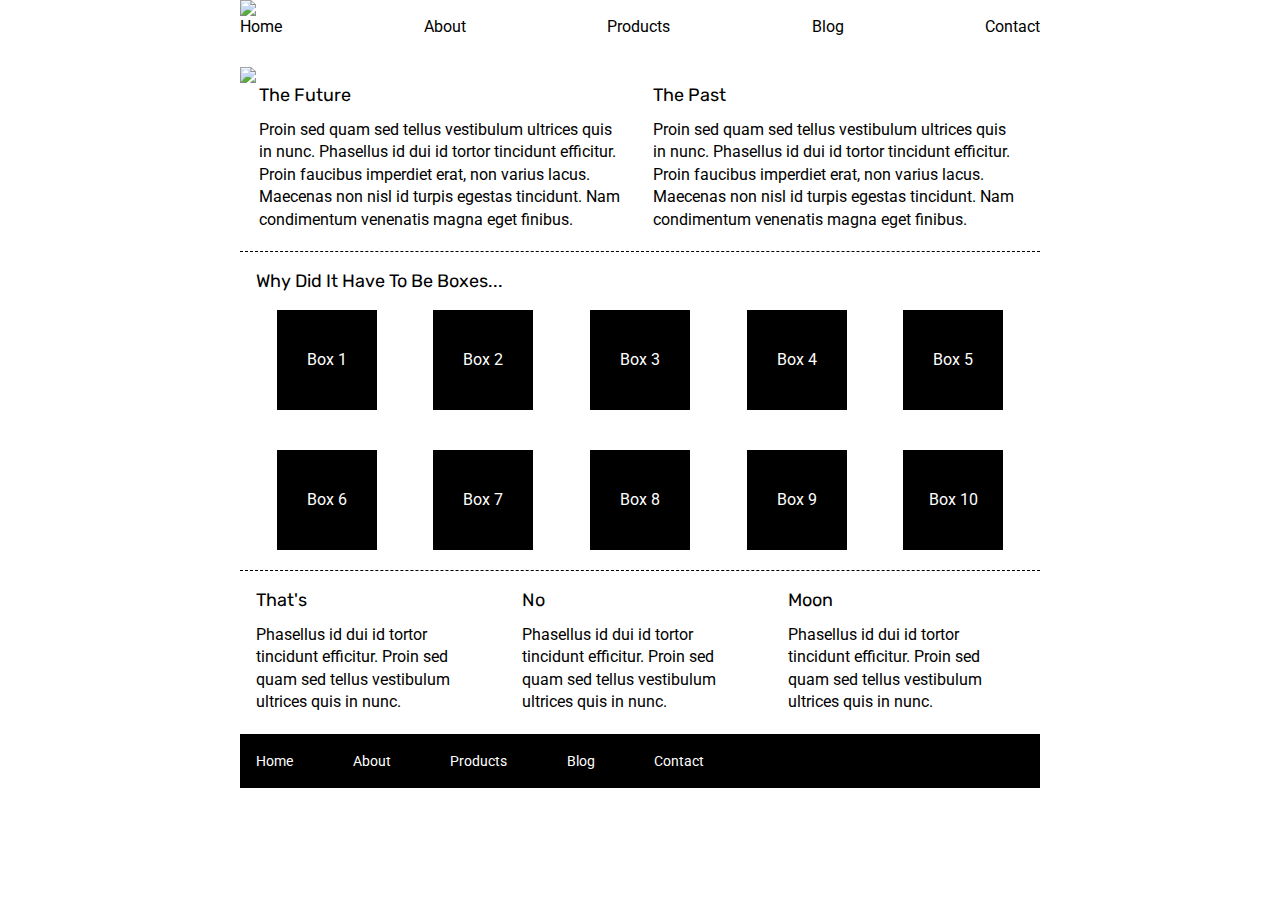
==== index.html @ e6c8edf0 "added nav bar, logo, and linked to about page." ====
<!doctype html>

<html lang="en">
<head>
  <meta charset="utf-8">

  <title>Sprint Challenge - Home</title>

  <link href="https://fonts.googleapis.com/css?family=Roboto|Rubik" rel="stylesheet">
  <link rel="stylesheet" href="./css/index.css">

</head>

<body>

    <div class="container">
        <div class="logo">
            <img src="img/lambda-black.png">
       <nav class= "navflex">
           <a href="#" class="nav">Home</a>
           <a href="./about.html" class="nav">About</a>
           <a href="#" class="nav">Products</a>
           <a href="#" class="nav">Blog</a>
           <a href="#" class="nav">Contact</a>
       </nav>
    </div>
       <div> 
           <img src="img/jumbo.jpg">
       </div>
        <section class="top-content">
            <div class="text-container">
                <h2>The Future</h2>
                <p>Proin sed quam sed tellus vestibulum ultrices quis in nunc. Phasellus id dui id tortor tincidunt efficitur. Proin faucibus imperdiet erat, non varius lacus. Maecenas non nisl id turpis egestas tincidunt. Nam condimentum venenatis magna eget finibus.</p>
            </div>
            <div class="text-container">
                <h2>The Past</h2>
                <p>Proin sed quam sed tellus vestibulum ultrices quis in nunc. Phasellus id dui id tortor tincidunt efficitur. Proin faucibus imperdiet erat, non varius lacus. Maecenas non nisl id turpis egestas tincidunt. Nam condimentum venenatis magna eget finibus.</p>
            </div>
        </section>
        
        <section class="middle-content">
        
            <h2>Why Did It Have To Be Boxes...</h2>
            
            <div class="boxes">
                <div class="box">Box 1</div>
                <div class="box">Box 2</div>
                <div class="box">Box 3</div>
                <div class="box">Box 4</div>
                <div class="box">Box 5</div>
                <div class="box">Box 6</div>
                <div class="box">Box 7</div>
                <div class="box">Box 8</div>
                <div class="box">Box 9</div>
                <div class="box">Box 10</div>
            </div>
        
        </section>

        <section class="bottom-content">

            <div class="text-container">
                <h2>That's</h2>
                <p>Phasellus id dui id tortor tincidunt efficitur. Proin sed quam sed tellus vestibulum ultrices quis in nunc.</p>
            </div>
            <div class="text-container">
                <h2>No</h2>
                <p>Phasellus id dui id tortor tincidunt efficitur. Proin sed quam sed tellus vestibulum ultrices quis in nunc.</p>
            </div>
            <div class="text-container">
                <h2>Moon</h2>
                <p>Phasellus id dui id tortor tincidunt efficitur. Proin sed quam sed tellus vestibulum ultrices quis in nunc.</p>
            </div>

        </section>
        
        <footer>
            <nav>
                <a href="#">Home</a>
                <a href="#">About</a>
                <a href="#">Products</a>
                <a href="#">Blog</a>
                <a href="#">Contact</a>
            </nav>
        </footer>
    </div><!-- container -->        
</body>
</html>
---- css/index.css ----
/* http://meyerweb.com/eric/tools/css/reset/ 
   v2.0 | 20110126
   License: none (public domain)
*/

html, body, div, span, applet, object, iframe,
h1, h2, h3, h4, h5, h6, p, blockquote, pre,
a, abbr, acronym, address, big, cite, code,
del, dfn, em, img, ins, kbd, q, s, samp,
small, strike, strong, sub, sup, tt, var,
b, u, i, center,
dl, dt, dd, ol, ul, li,
fieldset, form, label, legend,
table, caption, tbody, tfoot, thead, tr, th, td,
article, aside, canvas, details, embed, 
figure, figcaption, footer, header, hgroup, 
menu, nav, output, ruby, section, summary,
time, mark, audio, video {
	margin: 0;
	padding: 0;
	border: 0;
	font-size: 100%;
	font: inherit;
	vertical-align: baseline;
}
/* HTML5 display-role reset for older browsers */
article, aside, details, figcaption, figure, 
footer, header, hgroup, menu, nav, section {
	display: block;
}
body {
	line-height: 1;
}
ol, ul {
	list-style: none;
}
blockquote, q {
	quotes: none;
}
blockquote:before, blockquote:after,
q:before, q:after {
	content: '';
	content: none;
}
table {
	border-collapse: collapse;
	border-spacing: 0;
}

* {
    box-sizing: border-box;
}

html, body {
    height: 100%;
    font-family: 'Roboto', sans-serif;
}

h1, h2, h3, h4, h5 {
    font-size: 18px;
    margin-bottom: 15px;
    font-family: 'Rubik', sans-serif;
}

p {
    line-height: 1.4;
}

.container {
    width: 800px;
    margin: 0 auto;
}

.top-content {
    display: flex;
    flex-wrap: wrap;
    justify-content: space-evenly;
    margin-bottom: 20px;
    border-bottom: 1px dashed black;
}

.top-content .text-container {
    width: 48%;
    padding: 0 1%;
    padding-bottom: 20px;  
}

.middle-content {
    margin-bottom: 20px;
    border-bottom: 1px dashed black;
}

.middle-content h2 {
    padding: 0 2%;
    margin-bottom: 0;
}

.middle-content .boxes {
    display: flex;
    flex-wrap: wrap;
    justify-content: space-evenly;
}

.middle-content .boxes .box {
    width: 12.5%;
    height: 100px;
    background: black;
    margin: 20px 2.5%;
    color: white;
    display: flex;
    align-items: center;
    justify-content: center;
}

.bottom-content {
    display: flex;
    margin: 0 2% 20px;
    justify-content: space-around;
}

.bottom-content .text-container {
    padding-right: 4%;
}

.bottom-content .text-container:last-child {
    padding-right: 0;
}

footer {
    width: 100%;
    background: black;
}

footer nav {
    width: 60%;
    display: flex;
    justify-content: space-between;
    align-items: center;
    padding: 20px 2%;
    font-size: 14px;
}

footer nav a {
    color: white;
    text-decoration: none;
}
.nav{
    text-decoration: none; 
    color: black; 
}
.navflex{
    display: flex; 
    justify-content: space-between; 
    padding-bottom: 2rem; 
}
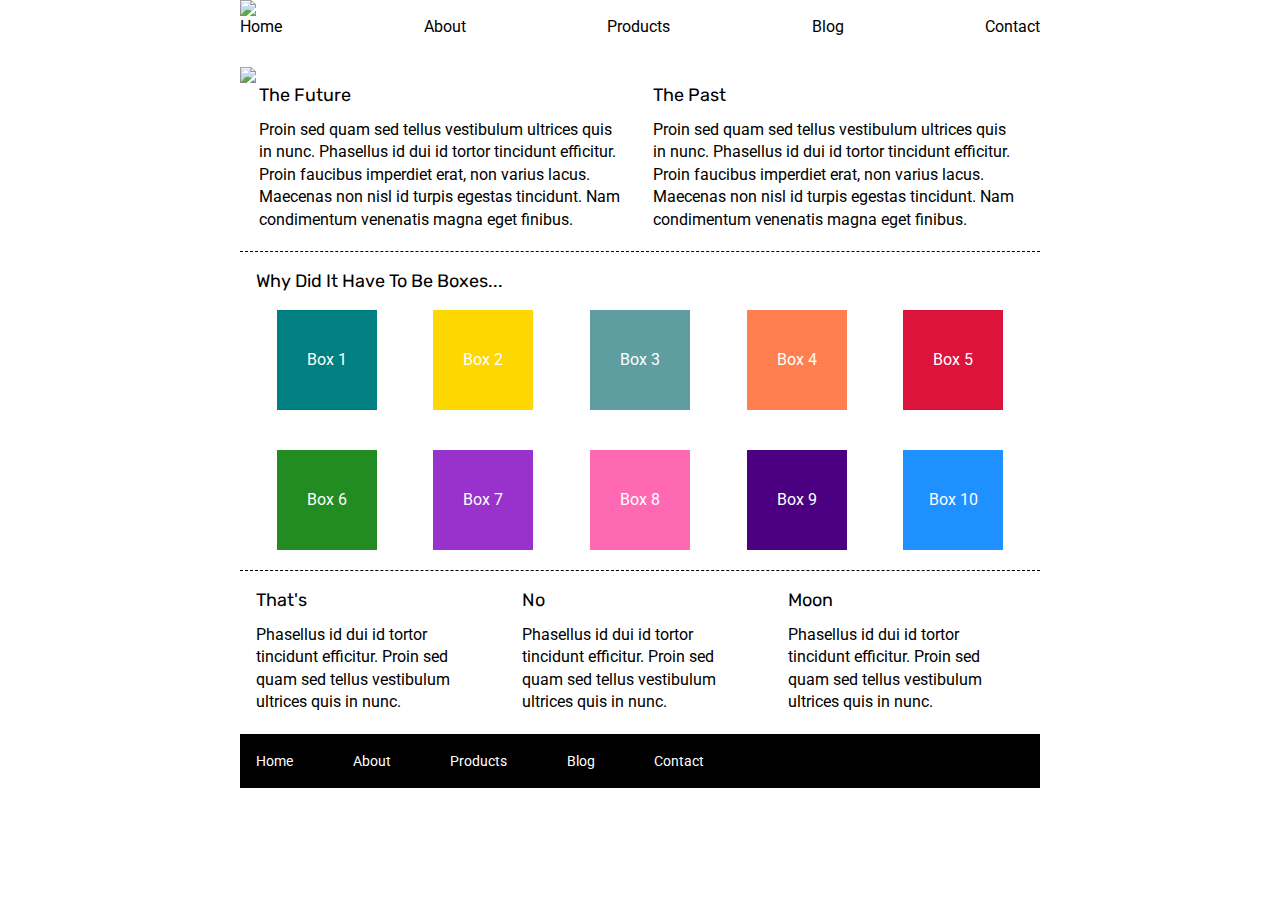
==== commit abb6bfb2: "changed colors of boxes with id's" ====
--- a/index.html
+++ b/index.html
@@ -43,16 +43,16 @@
             <h2>Why Did It Have To Be Boxes...</h2>
             
             <div class="boxes">
-                <div class="box">Box 1</div>
-                <div class="box">Box 2</div>
-                <div class="box">Box 3</div>
-                <div class="box">Box 4</div>
-                <div class="box">Box 5</div>
-                <div class="box">Box 6</div>
-                <div class="box">Box 7</div>
-                <div class="box">Box 8</div>
-                <div class="box">Box 9</div>
-                <div class="box">Box 10</div>
+                <div class="box"id="b1">Box 1</div>
+                <div class="box"id="b2">Box 2</div>
+                <div class="box"id="b3">Box 3</div>
+                <div class="box"id="b4">Box 4</div>
+                <div class="box"id="b5">Box 5</div>
+                <div class="box"id="b6">Box 6</div>
+                <div class="box"id="b7">Box 7</div>
+                <div class="box"id="b8">Box 8</div>
+                <div class="box"id="b9">Box 9</div>
+                <div class="box"id="b10">Box 10</div>
             </div>
         
         </section>
--- a/css/index.css
+++ b/css/index.css
@@ -153,4 +153,35 @@
     justify-content: space-between; 
     padding-bottom: 2rem; 
 }
+#b1{
+    background-color: teal; 
+}
+#b2{
+    background-color: gold;
+}
+#b3{
+    background-color: cadetblue; 
+}
+#b4{
+    background-color: coral; 
+}
+#b5{
+    background-color: crimson; 
+}
 
+#b6{    
+    background-color: forestgreen;  
+}
+
+#b7{    
+    background-color: darkorchid;  
+}
+#b8{
+     background-color: hotpink; 
+}
+#b9{
+        background-color: indigo; 
+}
+#b10{  
+      background-color: dodgerblue; 
+}
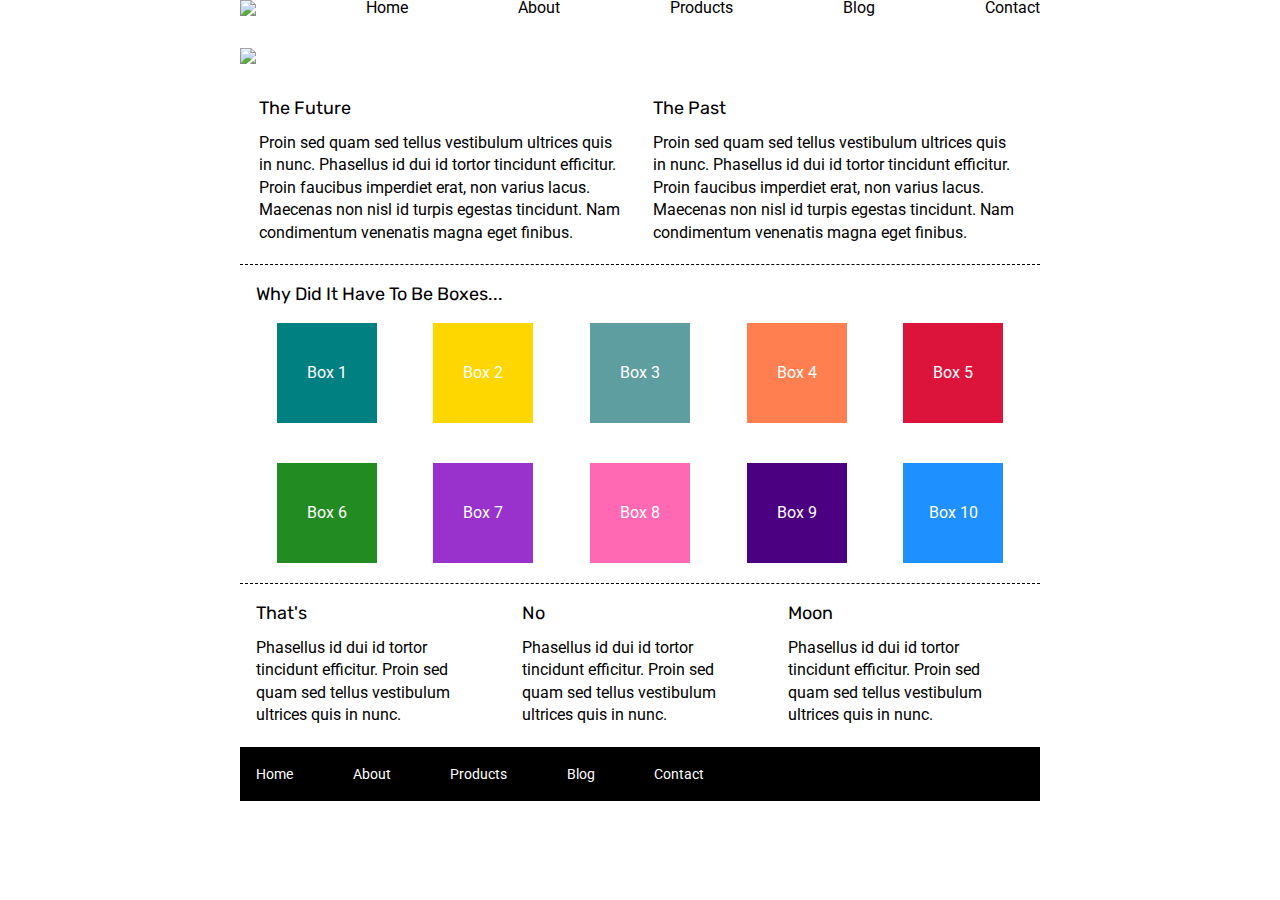
==== commit 24738443: "Post-Friday Sprint:formatted remaining paragraphs, images, and nav bar." ====
--- a/index.html
+++ b/index.html
@@ -14,27 +14,31 @@
 <body>
 
     <div class="container">
-        <div class="logo">
-            <img src="img/lambda-black.png">
+        <div>
        <nav class= "navflex">
+        <img src="img/lambda-black.png"> 
            <a href="#" class="nav">Home</a>
            <a href="./about.html" class="nav">About</a>
            <a href="#" class="nav">Products</a>
            <a href="#" class="nav">Blog</a>
            <a href="#" class="nav">Contact</a>
        </nav>
-    </div>
-       <div> 
+    </div>  
+       <div class="jumbo"> 
            <img src="img/jumbo.jpg">
        </div>
         <section class="top-content">
             <div class="text-container">
                 <h2>The Future</h2>
+                <div class="paragraphs"> 
                 <p>Proin sed quam sed tellus vestibulum ultrices quis in nunc. Phasellus id dui id tortor tincidunt efficitur. Proin faucibus imperdiet erat, non varius lacus. Maecenas non nisl id turpis egestas tincidunt. Nam condimentum venenatis magna eget finibus.</p>
+                </div>
             </div>
             <div class="text-container">
                 <h2>The Past</h2>
+                <div class="paragraphs">
                 <p>Proin sed quam sed tellus vestibulum ultrices quis in nunc. Phasellus id dui id tortor tincidunt efficitur. Proin faucibus imperdiet erat, non varius lacus. Maecenas non nisl id turpis egestas tincidunt. Nam condimentum venenatis magna eget finibus.</p>
+            </div>
             </div>
         </section>
         
@@ -66,18 +70,18 @@
             <div class="text-container">
                 <h2>No</h2>
                 <p>Phasellus id dui id tortor tincidunt efficitur. Proin sed quam sed tellus vestibulum ultrices quis in nunc.</p>
-            </div>
+        </div>
             <div class="text-container">
                 <h2>Moon</h2>
                 <p>Phasellus id dui id tortor tincidunt efficitur. Proin sed quam sed tellus vestibulum ultrices quis in nunc.</p>
-            </div>
+        </div>
 
         </section>
         
         <footer>
             <nav>
                 <a href="#">Home</a>
-                <a href="#">About</a>
+                <a href="./about.html">About</a>
                 <a href="#">Products</a>
                 <a href="#">Blog</a>
                 <a href="#">Contact</a>
--- a/css/index.css
+++ b/css/index.css
@@ -145,6 +145,8 @@
     text-decoration: none;
 }
 .nav{
+    display: flex; 
+    align-items: flex-end;
     text-decoration: none; 
     color: black; 
 }
@@ -153,6 +155,7 @@
     justify-content: space-between; 
     padding-bottom: 2rem; 
 }
+
 #b1{
     background-color: teal; 
 }
@@ -185,3 +188,57 @@
 #b10{  
       background-color: dodgerblue; 
 }
+.jumbo{
+    padding-bottom: 2rem; 
+}
+.jumbo-about{
+    padding-bottom: 2rem; 
+    display: flex; 
+    justify-content: center; 
+    width: 100%;
+}
+#about1{
+    padding-left: 16rem; 
+}
+.agile{
+ display: flex; 
+ align-items: baseline; 
+ padding-left: 16rem; 
+ padding-bottom: 2rem; 
+ border-bottom: 1px dashed black; 
+}
+.learn{
+    border-bottom: 1px dashed black; 
+    padding-bottom: 2rem; 
+}
+.learn a{
+    text-decoration: none; 
+    color: black; 
+    border: 2px solid black; 
+    border-radius: 30px; 
+}
+.image-container-top{
+    display: flex; 
+    justify-content: space-evenly;
+    padding-bottom: 2rem;  
+}
+.header-container1{
+    display: flex; 
+    justify-content: space-evenly; 
+}
+.paragraph-container{
+    display: flex; 
+    justify-content: space-evenly; 
+    padding-bottom: 2rem; 
+}
+.image-container-bottom{
+    display: flex; 
+    justify-content: space-evenly;
+}
+.header-container-bottom{
+    display: flex; 
+    justify-content: space-evenly; 
+}
+#together{
+    padding-top: 2rem; 
+}
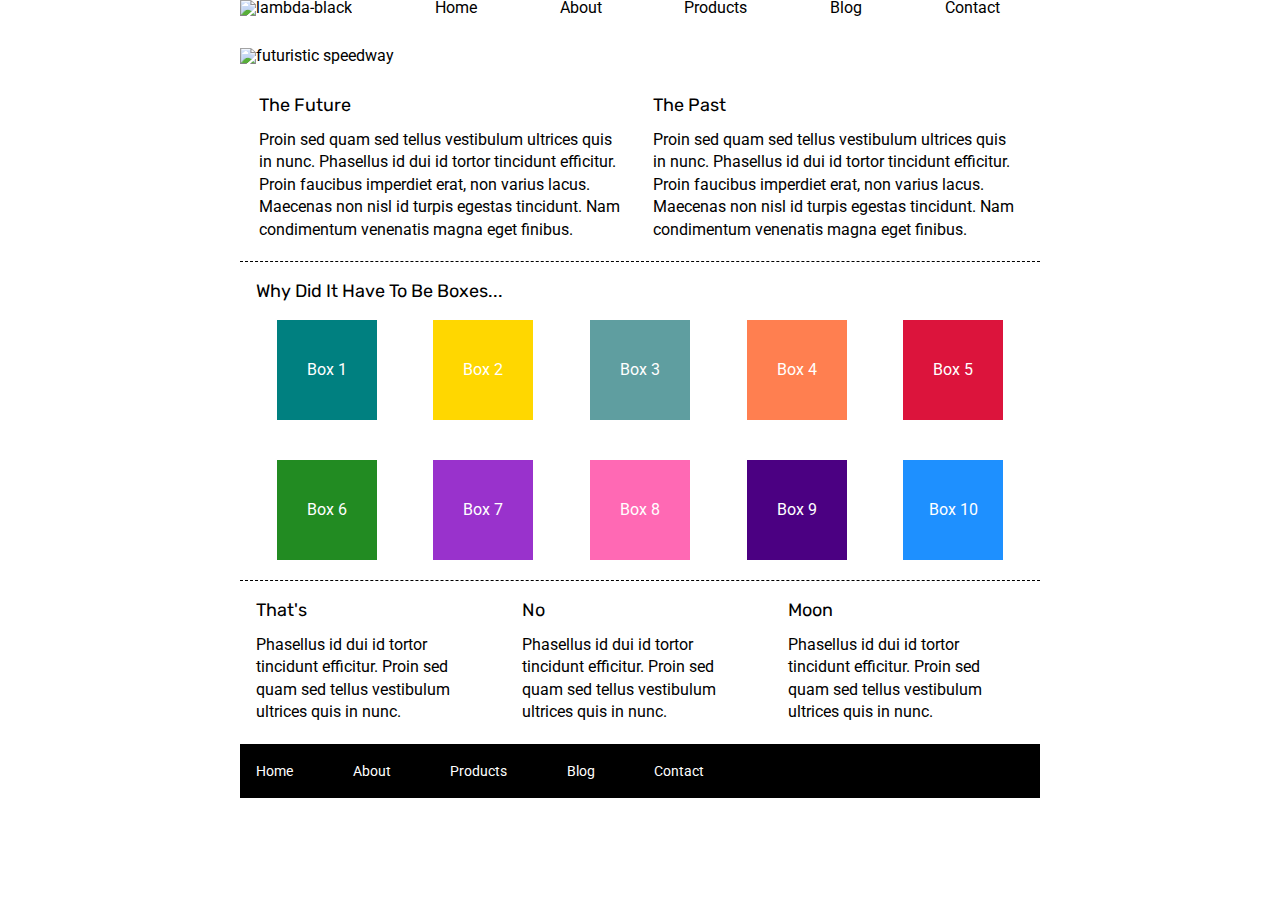
==== commit 2382c58f: "finished homepage. Added nav bar and linked nav bar to about page. Aligned nav bar and fixed width o" ====
--- a/index.html
+++ b/index.html
@@ -7,38 +7,31 @@
   <title>Sprint Challenge - Home</title>
 
   <link href="https://fonts.googleapis.com/css?family=Roboto|Rubik" rel="stylesheet">
-  <link rel="stylesheet" href="./css/index.css">
+  <link rel="stylesheet" href="css/index.css">
 
 </head>
 
 <body>
-
     <div class="container">
-        <div>
-       <nav class= "navflex">
-        <img src="img/lambda-black.png"> 
-           <a href="#" class="nav">Home</a>
-           <a href="./about.html" class="nav">About</a>
-           <a href="#" class="nav">Products</a>
-           <a href="#" class="nav">Blog</a>
-           <a href="#" class="nav">Contact</a>
-       </nav>
-    </div>  
-       <div class="jumbo"> 
-           <img src="img/jumbo.jpg">
-       </div>
+        <nav class="nav-flex"> 
+        <img id="nav-image" src="/img/lambda-black.png" alt="lambda-black">
+            <a href="#">Home</a>
+            <a href="/about.html">About</a>
+            <a href="#">Products</a>
+            <a href="#">Blog</a>
+            <a href="#">Contact</a>
+        </nav>
+  <section class="header-image">
+      <img src="/img/jumbo.jpg" alt="futuristic speedway">
+  </section>
         <section class="top-content">
             <div class="text-container">
                 <h2>The Future</h2>
-                <div class="paragraphs"> 
                 <p>Proin sed quam sed tellus vestibulum ultrices quis in nunc. Phasellus id dui id tortor tincidunt efficitur. Proin faucibus imperdiet erat, non varius lacus. Maecenas non nisl id turpis egestas tincidunt. Nam condimentum venenatis magna eget finibus.</p>
-                </div>
             </div>
             <div class="text-container">
                 <h2>The Past</h2>
-                <div class="paragraphs">
                 <p>Proin sed quam sed tellus vestibulum ultrices quis in nunc. Phasellus id dui id tortor tincidunt efficitur. Proin faucibus imperdiet erat, non varius lacus. Maecenas non nisl id turpis egestas tincidunt. Nam condimentum venenatis magna eget finibus.</p>
-            </div>
             </div>
         </section>
         
@@ -47,16 +40,16 @@
             <h2>Why Did It Have To Be Boxes...</h2>
             
             <div class="boxes">
-                <div class="box"id="b1">Box 1</div>
-                <div class="box"id="b2">Box 2</div>
-                <div class="box"id="b3">Box 3</div>
-                <div class="box"id="b4">Box 4</div>
-                <div class="box"id="b5">Box 5</div>
-                <div class="box"id="b6">Box 6</div>
-                <div class="box"id="b7">Box 7</div>
-                <div class="box"id="b8">Box 8</div>
-                <div class="box"id="b9">Box 9</div>
-                <div class="box"id="b10">Box 10</div>
+                <div class="box" id="box1">Box 1</div>
+                <div class="box" id="box2">Box 2</div>
+                <div class="box" id="box3">Box 3</div>
+                <div class="box" id="box4">Box 4</div>
+                <div class="box" id="box5">Box 5</div>
+                <div class="box" id="box6">Box 6</div>
+                <div class="box" id="box7">Box 7</div>
+                <div class="box" id="box8">Box 8</div>
+                <div class="box" id="box9">Box 9</div>
+                <div class="box" id="box10">Box 10</div>
             </div>
         
         </section>
@@ -70,18 +63,18 @@
             <div class="text-container">
                 <h2>No</h2>
                 <p>Phasellus id dui id tortor tincidunt efficitur. Proin sed quam sed tellus vestibulum ultrices quis in nunc.</p>
-        </div>
+            </div>
             <div class="text-container">
                 <h2>Moon</h2>
                 <p>Phasellus id dui id tortor tincidunt efficitur. Proin sed quam sed tellus vestibulum ultrices quis in nunc.</p>
-        </div>
+            </div>
 
         </section>
         
         <footer>
             <nav>
                 <a href="#">Home</a>
-                <a href="./about.html">About</a>
+                <a href="/about.html">About</a>
                 <a href="#">Products</a>
                 <a href="#">Blog</a>
                 <a href="#">Contact</a>
--- a/css/index.css
+++ b/css/index.css
@@ -70,6 +70,20 @@
     width: 800px;
     margin: 0 auto;
 }
+.nav-flex{
+   display:flex; 
+   justify-content: space-between; 
+   align-items: flex-end;
+   width: 95%; 
+}
+a{
+    text-decoration: none; 
+    color: black; 
+}
+.header-image{
+    margin-top: 2rem; 
+    margin-bottom: 2rem; 
+}
 
 .top-content {
     display: flex;
@@ -126,6 +140,36 @@
     padding-right: 0;
 }
 
+#box1{
+    background:teal;
+}
+#box2{
+    background: gold; 
+}
+#box3{
+    background: cadetblue;
+}
+#box4 { 
+    background: coral;
+}
+#box5{
+    background: crimson;
+    } 
+#box6{
+    background:forestgreen
+}
+#box7{
+    background:darkorchid;
+}
+#box8{
+    background:hotpink;
+}
+#box9{
+    background:indigo;
+}
+#box10{
+    background:dodgerblue;
+}
 footer {
     width: 100%;
     background: black;
@@ -143,102 +187,4 @@
 footer nav a {
     color: white;
     text-decoration: none;
-}
-.nav{
-    display: flex; 
-    align-items: flex-end;
-    text-decoration: none; 
-    color: black; 
-}
-.navflex{
-    display: flex; 
-    justify-content: space-between; 
-    padding-bottom: 2rem; 
-}
-
-#b1{
-    background-color: teal; 
-}
-#b2{
-    background-color: gold;
-}
-#b3{
-    background-color: cadetblue; 
-}
-#b4{
-    background-color: coral; 
-}
-#b5{
-    background-color: crimson; 
-}
-
-#b6{    
-    background-color: forestgreen;  
-}
-
-#b7{    
-    background-color: darkorchid;  
-}
-#b8{
-     background-color: hotpink; 
-}
-#b9{
-        background-color: indigo; 
-}
-#b10{  
-      background-color: dodgerblue; 
-}
-.jumbo{
-    padding-bottom: 2rem; 
-}
-.jumbo-about{
-    padding-bottom: 2rem; 
-    display: flex; 
-    justify-content: center; 
-    width: 100%;
-}
-#about1{
-    padding-left: 16rem; 
-}
-.agile{
- display: flex; 
- align-items: baseline; 
- padding-left: 16rem; 
- padding-bottom: 2rem; 
- border-bottom: 1px dashed black; 
-}
-.learn{
-    border-bottom: 1px dashed black; 
-    padding-bottom: 2rem; 
-}
-.learn a{
-    text-decoration: none; 
-    color: black; 
-    border: 2px solid black; 
-    border-radius: 30px; 
-}
-.image-container-top{
-    display: flex; 
-    justify-content: space-evenly;
-    padding-bottom: 2rem;  
-}
-.header-container1{
-    display: flex; 
-    justify-content: space-evenly; 
-}
-.paragraph-container{
-    display: flex; 
-    justify-content: space-evenly; 
-    padding-bottom: 2rem; 
-}
-.image-container-bottom{
-    display: flex; 
-    justify-content: space-evenly;
-}
-.header-container-bottom{
-    display: flex; 
-    justify-content: space-evenly; 
-}
-#together{
-    padding-top: 2rem; 
-}
+}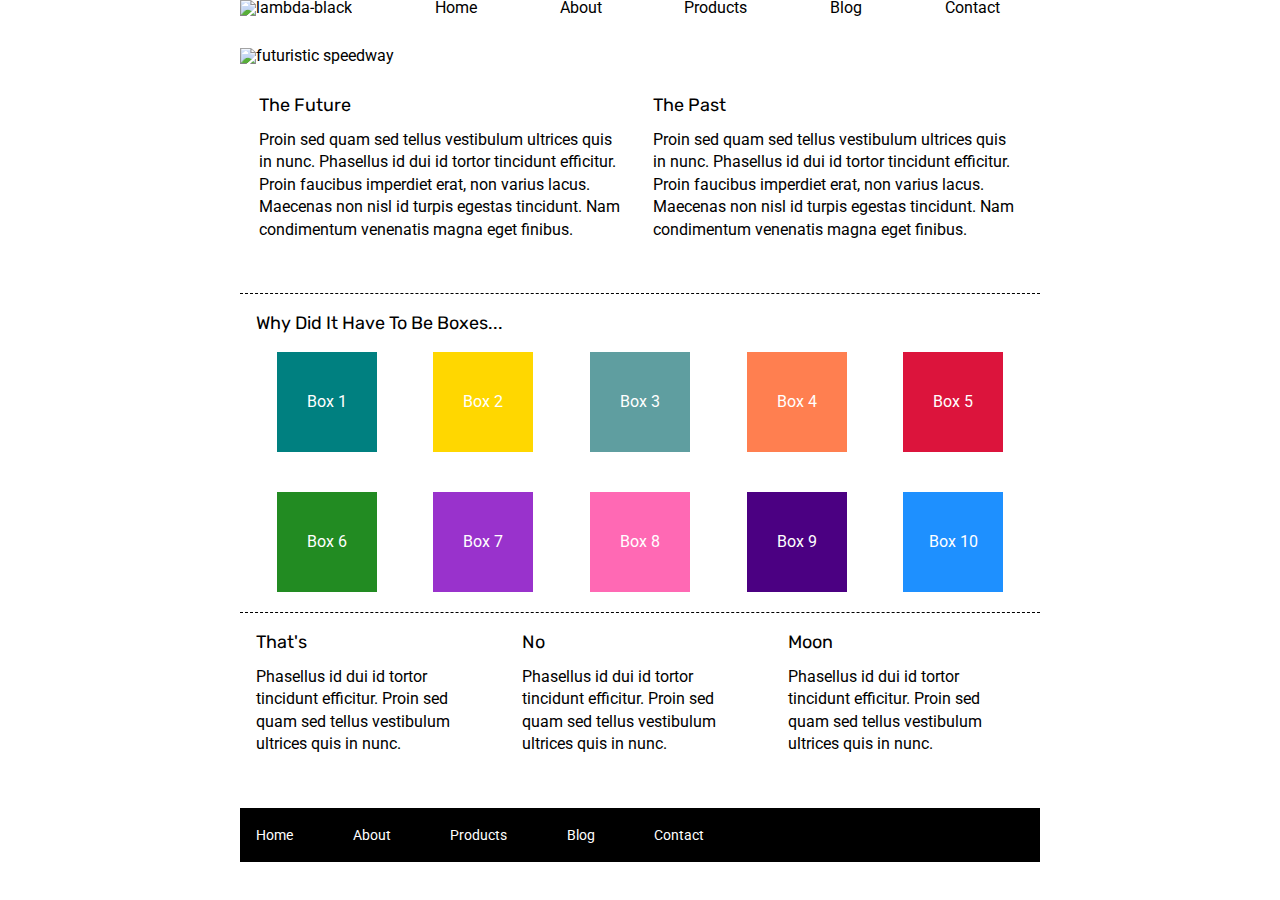
==== commit 23f56a30: "finished about page. Added comment in CSS to indicate styling for about page. Still need to fix bord" ====
--- a/index.html
+++ b/index.html
@@ -13,14 +13,16 @@
 
 <body>
     <div class="container">
+        <header>
         <nav class="nav-flex"> 
         <img id="nav-image" src="/img/lambda-black.png" alt="lambda-black">
-            <a href="#">Home</a>
+            <a href="/index.html">Home</a>
             <a href="/about.html">About</a>
             <a href="#">Products</a>
             <a href="#">Blog</a>
             <a href="#">Contact</a>
         </nav>
+    </header> 
   <section class="header-image">
       <img src="/img/jumbo.jpg" alt="futuristic speedway">
   </section>
--- a/css/index.css
+++ b/css/index.css
@@ -187,4 +187,33 @@
 footer nav a {
     color: white;
     text-decoration: none;
+}
+/* code below intended specifically for about page */
+
+.about-section{
+    margin-bottom: 20px;
+    border-bottom: 1px dashed black;
+}
+.about-section p{
+    margin-bottom: 1.5rem; 
+}
+.strategy,.how-we-work,.places-we-work,.collaboration{
+    width: 50%; 
+    margin-bottom: 20px;
+    border-bottom: 1px dashed black;
+}
+.top-flex-container{
+display: flex; 
+}
+.bottom-flex-container{
+    display: flex; 
+}
+button,p{
+    margin-bottom: 2rem;
+}
+button{
+    border-radius: 10px;
+    width: 140px; 
+    height: 40px; 
+    background-color: white; 
 }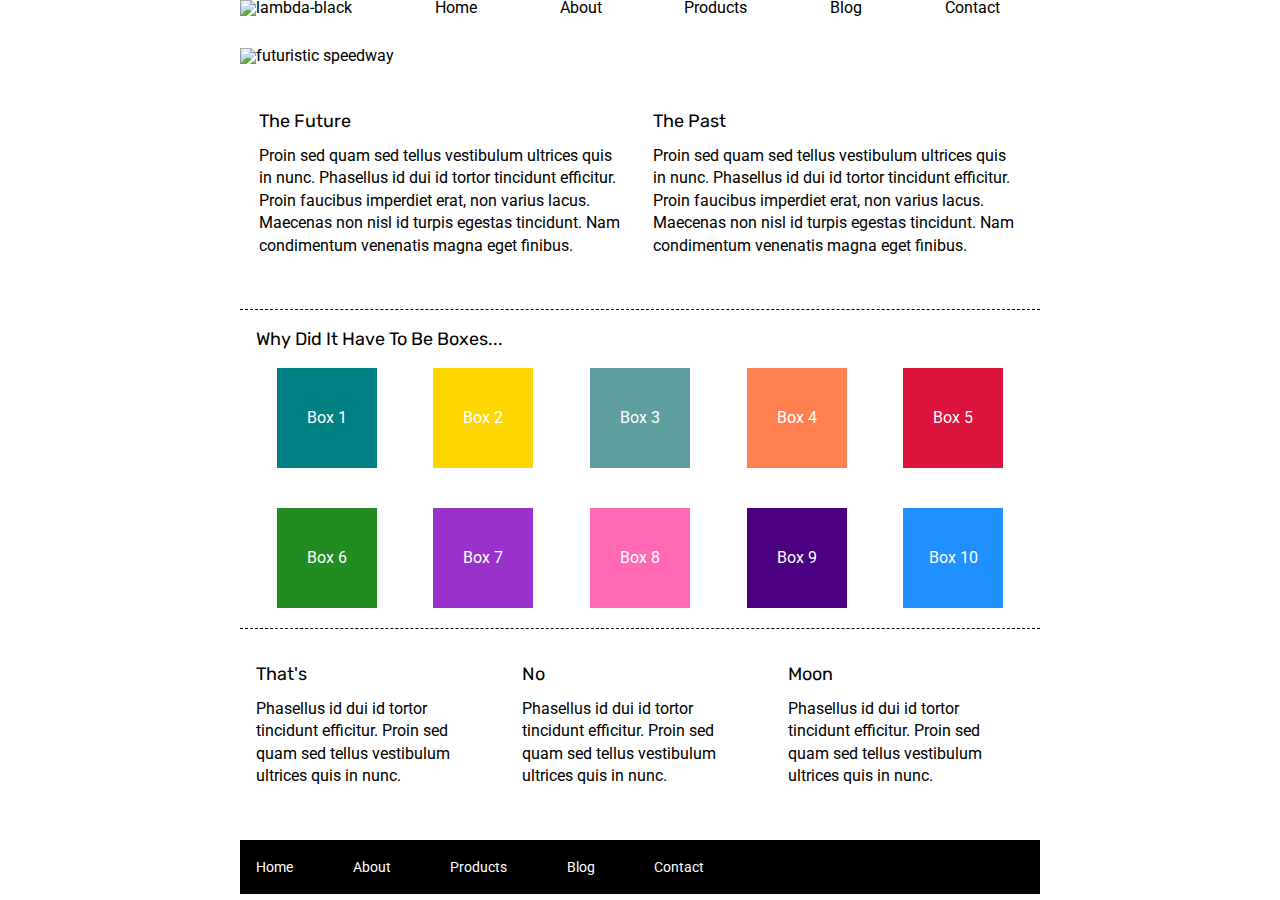
==== commit b9dc1d77: "Answered questions. Sprint 1 done." ====
--- a/index.html
+++ b/index.html
@@ -15,7 +15,7 @@
     <div class="container">
         <header>
         <nav class="nav-flex"> 
-        <img id="nav-image" src="/img/lambda-black.png" alt="lambda-black">
+        <img src="/img/lambda-black.png" alt="lambda-black">
             <a href="/index.html">Home</a>
             <a href="/about.html">About</a>
             <a href="#">Products</a>
@@ -75,7 +75,7 @@
         
         <footer>
             <nav>
-                <a href="#">Home</a>
+                <a href="/index.html">Home</a>
                 <a href="/about.html">About</a>
                 <a href="#">Products</a>
                 <a href="#">Blog</a>
--- a/css/index.css
+++ b/css/index.css
@@ -200,8 +200,15 @@
 .strategy,.how-we-work,.places-we-work,.collaboration{
     width: 50%; 
     margin-bottom: 20px;
-    border-bottom: 1px dashed black;
-}
+    
+}
+hr{
+    display: block; 
+    width: 95%; 
+    border-bottom: 1px dashed black;
+    margin-right: 2rem; 
+}
+
 .top-flex-container{
 display: flex; 
 }
@@ -216,4 +223,7 @@
     width: 140px; 
     height: 40px; 
     background-color: white; 
+}
+section h2{
+    margin-top: 1rem; 
 }